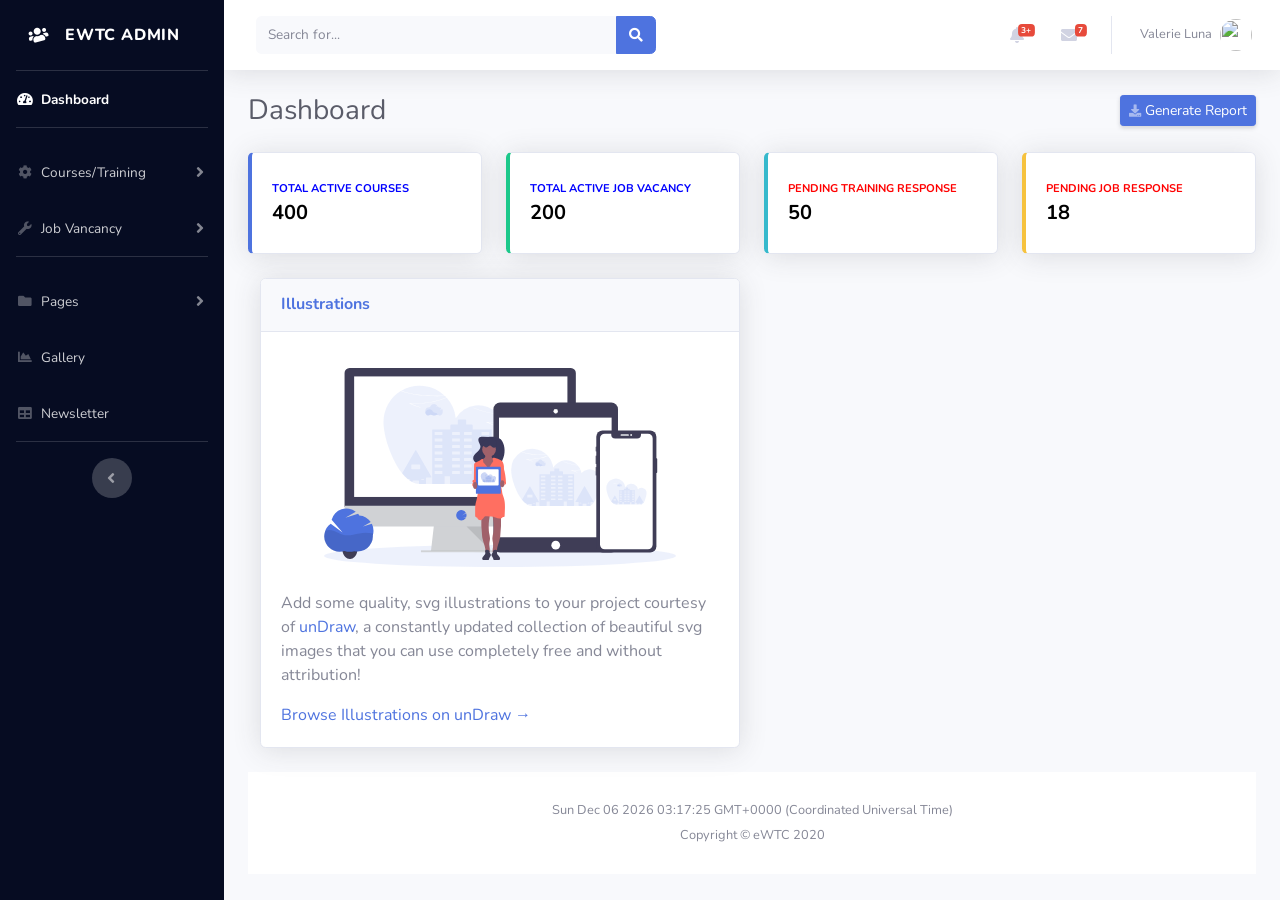
==== admin/index.html @ ba464af4 "add admin" ====
<!DOCTYPE html>
<html lang="en">

<head>

  <meta charset="utf-8">
  <meta http-equiv="X-UA-Compatible" content="IE=edge">
  <meta name="viewport" content="width=device-width, initial-scale=1, shrink-to-fit=no">
  <meta name="description" content="">
  <meta name="author" content="">

  <title>eWtc - Dashboard</title>

  <!-- Custom fonts for this template-->
  <link href="vendor/fontawesome-free/css/all.min.css" rel="stylesheet" type="text/css">
  <link href="https://fonts.googleapis.com/css?family=Nunito:200,200i,300,300i,400,400i,600,600i,700,700i,800,800i,900,900i" rel="stylesheet">

  <!-- Custom styles for this template-->
  <link href="css/sb-admin-2.min.css" rel="stylesheet">

</head>

<body id="page-top">

  <!-- Page Wrapper -->
  <div id="wrapper">

    <!-- Sidebar -->
    <ul class="navbar-nav bg-gradient-primay sidebar sidebar-dark accordion" id="accordionSidebar" style="background-color:#060c22">

      <!-- Sidebar - Brand -->
      <a class="sidebar-brand d-flex align-items-center justify-content-center" href="index.html">
        <div class="sidebar-brand-icon rotate-n-15">
          <span class="fa fa-users"></span>
        </div>
        <div class="sidebar-brand-text mx-3">eWtc Admin </div>
      </a>

      <!-- Divider -->
      <hr class="sidebar-divider my-0">

      <!-- Nav Item - Dashboard -->
      <li class="nav-item active">
        <a class="nav-link" href="index.html">
          <i class="fas fa-fw fa-tachometer-alt"></i>
          <span>Dashboard</span></a>
      </li>

      <!-- Divider -->
      <hr class="sidebar-divider">

      <!-- Heading -->
  

      <!-- Nav Item - Pages Collapse Menu -->
      <li class="nav-item">
        <a class="nav-link collapsed" href="#" data-toggle="collapse" data-target="#collapseTwo" aria-expanded="true" aria-controls="collapseTwo">
          <i class="fas fa-fw fa-cog"></i>
          <span>Courses/Training</span>
        </a>
        <div id="collapseTwo" class="collapse" aria-labelledby="headingTwo" data-parent="#accordionSidebar">
          <div class="bg-white py-2 collapse-inner rounded">
         
          <a class="collapse-item" href="buttons.html">Submitted Application</a>
            <a class="collapse-item" href="buttons.html">Add New</a>
            <a class="collapse-item" href="cards.html">Edit</a>
          </div>
        </div>
      </li>

      <!-- Nav Item - Utilities Collapse Menu -->
      <li class="nav-item">
        <a class="nav-link collapsed" href="#" data-toggle="collapse" data-target="#collapseUtilities" aria-expanded="true" aria-controls="collapseUtilities">
          <i class="fas fa-fw fa-wrench"></i>
          <span>Job Vancancy</span>
        </a>
        <div id="collapseUtilities" class="collapse" aria-labelledby="headingUtilities" data-parent="#accordionSidebar">
          <div class="bg-white py-2 collapse-inner rounded">
            <h6 class="collapse-header">Recruiment Panel</h6>
            <a class="collapse-item" href="utilities-color.html">Submitted CV</a>
            <a class="collapse-item" href="utilities-border.html">Add New</a>
            <a class="collapse-item" href="utilities-animation.html">Edit</a>
            <a class="collapse-item" href="utilities-other.html">Delete</a>
          </div>
        </div>
      </li>

      <!-- Divider -->
      <hr class="sidebar-divider">

   


      <!-- Nav Item - Pages Collapse Menu -->
      <li class="nav-item">
        <a class="nav-link collapsed" href="#" data-toggle="collapse" data-target="#collapsePages" aria-expanded="true" aria-controls="collapsePages">
          <i class="fas fa-fw fa-folder"></i>
          <span>Pages</span>
        </a>
        <div id="collapsePages" class="collapse" aria-labelledby="headingPages" data-parent="#accordionSidebar">
          <div class="bg-white py-2 collapse-inner rounded">
                   <a class="collapse-item" href="login.html">About Us</a>
            <a class="collapse-item" href="login.html">Faqs</a>
            <a class="collapse-item" href="register.html">Terms & Condition</a>
            <a class="collapse-item" href="forgot-password.html">Policy</a>
            <div class="collapse-divider"></div>
            <h6 class="collapse-header">Other Pages:</h6>
            <a class="collapse-item" href="404.html">404 Page</a>
            <a class="collapse-item" href="blank.html">Blank Page</a>
          </div>
        </div>
      </li>

      <!-- Nav Item - Charts -->
      <li class="nav-item">
        <a class="nav-link" href="charts.html">
          <i class="fas fa-fw fa-chart-area"></i>
          <span>Gallery</span></a>
      </li>

      <!-- Nav Item - Tables -->
      <li class="nav-item">
        <a class="nav-link" href="tables.html">
          <i class="fas fa-fw fa-table"></i>
          <span>Newsletter</span></a>
      </li>

      <!-- Divider -->
      <hr class="sidebar-divider d-none d-md-block">

      <!-- Sidebar Toggler (Sidebar) -->
      <div class="text-center d-none d-md-inline">
        <button class="rounded-circle border-0" id="sidebarToggle"></button>
      </div>

    </ul>
    <!-- End of Sidebar -->

    <!-- Content Wrapper -->
    <div id="content-wrapper" class="d-flex flex-column">

      <!-- Main Content -->
      <div id="content">

        <!-- Topbar -->
        <nav class="navbar navbar-expand navbar-light bg-white topbar mb-4 static-top shadow">

          <!-- Sidebar Toggle (Topbar) -->
          <button id="sidebarToggleTop" class="btn btn-link d-md-none rounded-circle mr-3">
            <i class="fa fa-bars"></i>
          </button>

          <!-- Topbar Search -->
          <form class="d-none d-sm-inline-block form-inline mr-auto ml-md-3 my-2 my-md-0 mw-100 navbar-search">
            <div class="input-group">
              <input type="text" class="form-control bg-light border-0 small" placeholder="Search for..." aria-label="Search" aria-describedby="basic-addon2">
              <div class="input-group-append">
                <button class="btn btn-primary" type="button">
                  <i class="fas fa-search fa-sm"></i>
                </button>
              </div>
            </div>
          </form>

          <!-- Topbar Navbar -->
          <ul class="navbar-nav ml-auto">

            <!-- Nav Item - Search Dropdown (Visible Only XS) -->
            <li class="nav-item dropdown no-arrow d-sm-none">
              <a class="nav-link dropdown-toggle" href="#" id="searchDropdown" role="button" data-toggle="dropdown" aria-haspopup="true" aria-expanded="false">
                <i class="fas fa-search fa-fw"></i>
              </a>
              <!-- Dropdown - Messages -->
              <div class="dropdown-menu dropdown-menu-right p-3 shadow animated--grow-in" aria-labelledby="searchDropdown">
                <form class="form-inline mr-auto w-100 navbar-search">
                  <div class="input-group">
                    <input type="text" class="form-control bg-light border-0 small" placeholder="Search for..." aria-label="Search" aria-describedby="basic-addon2">
                    <div class="input-group-append">
                      <button class="btn btn-primary" type="button">
                        <i class="fas fa-search fa-sm"></i>
                      </button>
                    </div>
                  </div>
                </form>
              </div>
            </li>

            <!-- Nav Item - Alerts -->
            <li class="nav-item dropdown no-arrow mx-1">
              <a class="nav-link dropdown-toggle" href="#" id="alertsDropdown" role="button" data-toggle="dropdown" aria-haspopup="true" aria-expanded="false">
                <i class="fas fa-bell fa-fw"></i>
                <!-- Counter - Alerts -->
                <span class="badge badge-danger badge-counter">3+</span>
              </a>
              <!-- Dropdown - Alerts -->
              <div class="dropdown-list dropdown-menu dropdown-menu-right shadow animated--grow-in" aria-labelledby="alertsDropdown">
                <h6 class="dropdown-header">
                  Alerts Center
                </h6>
                <a class="dropdown-item d-flex align-items-center" href="#">
                  <div class="mr-3">
                    <div class="icon-circle bg-primary">
                      <i class="fas fa-file-alt text-white"></i>
                    </div>
                  </div>
                  <div>
                    <div class="small text-gray-500">December 12, 2019</div>
                    <span class="font-weight-bold">A new monthly report is ready to download!</span>
                  </div>
                </a>
                <a class="dropdown-item d-flex align-items-center" href="#">
                  <div class="mr-3">
                    <div class="icon-circle bg-success">
                      <i class="fas fa-donate text-white"></i>
                    </div>
                  </div>
                  <div>
                    <div class="small text-gray-500">December 7, 2019</div>
                    $290.29 has been deposited into your account!
                  </div>
                </a>
                <a class="dropdown-item d-flex align-items-center" href="#">
                  <div class="mr-3">
                    <div class="icon-circle bg-warning">
                      <i class="fas fa-exclamation-triangle text-white"></i>
                    </div>
                  </div>
                  <div>
                    <div class="small text-gray-500">December 2, 2019</div>
                    Spending Alert: We've noticed unusually high spending for your account.
                  </div>
                </a>
                <a class="dropdown-item text-center small text-gray-500" href="#">Show All Alerts</a>
              </div>
            </li>

            <!-- Nav Item - Messages -->
            <li class="nav-item dropdown no-arrow mx-1">
              <a class="nav-link dropdown-toggle" href="#" id="messagesDropdown" role="button" data-toggle="dropdown" aria-haspopup="true" aria-expanded="false">
                <i class="fas fa-envelope fa-fw"></i>
                <!-- Counter - Messages -->
                <span class="badge badge-danger badge-counter">7</span>
              </a>
              <!-- Dropdown - Messages -->
              <div class="dropdown-list dropdown-menu dropdown-menu-right shadow animated--grow-in" aria-labelledby="messagesDropdown">
                <h6 class="dropdown-header">
                  Message Center
                </h6>
                <a class="dropdown-item d-flex align-items-center" href="#">
                  <div class="dropdown-list-image mr-3">
                    <img class="rounded-circle" src="https://source.unsplash.com/fn_BT9fwg_E/60x60" alt="">
                    <div class="status-indicator bg-success"></div>
                  </div>
                  <div class="font-weight-bold">
                    <div class="text-truncate">Hi there! I am wondering if you can help me with a problem I've been having.</div>
                    <div class="small text-gray-500">Emily Fowler · 58m</div>
                  </div>
                </a>
                <a class="dropdown-item d-flex align-items-center" href="#">
                  <div class="dropdown-list-image mr-3">
                    <img class="rounded-circle" src="https://source.unsplash.com/AU4VPcFN4LE/60x60" alt="">
                    <div class="status-indicator"></div>
                  </div>
                  <div>
                    <div class="text-truncate">I have the photos that you ordered last month, how would you like them sent to you?</div>
                    <div class="small text-gray-500">Jae Chun · 1d</div>
                  </div>
                </a>
                <a class="dropdown-item d-flex align-items-center" href="#">
                  <div class="dropdown-list-image mr-3">
                    <img class="rounded-circle" src="https://source.unsplash.com/CS2uCrpNzJY/60x60" alt="">
                    <div class="status-indicator bg-warning"></div>
                  </div>
                  <div>
                    <div class="text-truncate">Last month's report looks great, I am very happy with the progress so far, keep up the good work!</div>
                    <div class="small text-gray-500">Morgan Alvarez · 2d</div>
                  </div>
                </a>
                <a class="dropdown-item d-flex align-items-center" href="#">
                  <div class="dropdown-list-image mr-3">
                    <img class="rounded-circle" src="https://source.unsplash.com/Mv9hjnEUHR4/60x60" alt="">
                    <div class="status-indicator bg-success"></div>
                  </div>
                  <div>
                    <div class="text-truncate">Am I a good boy? The reason I ask is because someone told me that people say this to all dogs, even if they aren't good...</div>
                    <div class="small text-gray-500">Chicken the Dog · 2w</div>
                  </div>
                </a>
                <a class="dropdown-item text-center small text-gray-500" href="#">Read More Messages</a>
              </div>
            </li>

            <div class="topbar-divider d-none d-sm-block"></div>

            <!-- Nav Item - User Information -->
            <li class="nav-item dropdown no-arrow">
              <a class="nav-link dropdown-toggle" href="#" id="userDropdown" role="button" data-toggle="dropdown" aria-haspopup="true" aria-expanded="false">
                <span class="mr-2 d-none d-lg-inline text-gray-600 small">Valerie Luna</span>
                <img class="img-profile rounded-circle" src="https://source.unsplash.com/QAB-WJcbgJk/60x60">
              </a>
              <!-- Dropdown - User Information -->
              <div class="dropdown-menu dropdown-menu-right shadow animated--grow-in" aria-labelledby="userDropdown">
                <a class="dropdown-item" href="#">
                  <i class="fas fa-user fa-sm fa-fw mr-2 text-gray-400"></i>
                  Profile
                </a>
                <a class="dropdown-item" href="#">
                  <i class="fas fa-cogs fa-sm fa-fw mr-2 text-gray-400"></i>
                  Settings
                </a>
                <a class="dropdown-item" href="#">
                  <i class="fas fa-list fa-sm fa-fw mr-2 text-gray-400"></i>
                  Activity Log
                </a>
                <div class="dropdown-divider"></div>
                <a class="dropdown-item" href="#" data-toggle="modal" data-target="#logoutModal">
                  <i class="fas fa-sign-out-alt fa-sm fa-fw mr-2 text-gray-400"></i>
                  Logout
                </a>
              </div>
            </li>

          </ul>

        </nav>
        <!-- End of Topbar -->

        <!-- Begin Page Content -->
        <div class="container-fluid">

          <!-- Page Heading -->
          <div class="d-sm-flex align-items-center justify-content-between mb-4">
            <h1 class="h3 mb-0 text-gray-800">Dashboard</h1>
            <a href="#" class="d-none d-sm-inline-block btn btn-sm btn-primary shadow-sm"><i class="fas fa-download fa-sm text-white-50"></i> Generate Report</a>
          </div>

          <!-- Content Row -->
          <div class="row">

            <!-- Stats panel -->
            <div class="col-xl-3 col-md-6 mb-4">
              <div class="card border-left-primary shadow h-100 py-2">
                <div class="card-body">
                  <div class="row no-gutters align-items-center">
                    <div class="col mr-2">
                      <div class="text-xs font-weight-bold text-uppercase mb-1" style="color:blue;">Total Active Courses</div>
                      <div class="h5 mb-0 font-weight-bold" style="color:black;">400</div>
                    </div>
                  
                  </div>
                </div>
              </div>
            </div>

            <!-- Earnings (Monthly) Card Example -->
            <div class="col-xl-3 col-md-6 mb-4">
              <div class="card border-left-success shadow h-100 py-2">
                <div class="card-body">
                  <div class="row no-gutters align-items-center">
                    <div class="col mr-2">
                      <div class="text-xs font-weight-bold text-uppercase mb-1" style="color:blue;">Total Active Job vacancy</div>
                      <div class="h5 mb-0 font-weight-bold" style="color:black">200</div>
                    </div>
                  
                  </div>
                </div>
              </div>
            </div>

            <!-- Earnings (Monthly) Card Example -->
            <div class="col-xl-3 col-md-6 mb-4">
              <div class="card border-left-info shadow h-100 py-2">
                <div class="card-body">
                  <div class="row no-gutters align-items-center">
                    <div class="col mr-2">
                      <div class="text-xs font-weight-bold text-uppercase mb-1" style="color:red;">Pending Training Response</div>
                      <div class="row no-gutters align-items-center">
                        <div class="col-auto">
                          <div class="h5 mb-0 mr-3 font-weight-bold" style="color:black;">50</div>
                      </div>
                  </div>
                        
                    </div>
                 
                  </div>
                </div>
              </div>
            </div>

            <!-- Pending Requests Card Example -->
            <div class="col-xl-3 col-md-6 mb-4">
              <div class="card border-left-warning shadow h-100 py-2">
                <div class="card-body">
                  <div class="row no-gutters align-items-center">
                    <div class="col mr-2">
                      <div class="text-xs font-weight-bold text-uppercase mb-1" style="color:red;">Pending Job Response</div>
                      <div class="h5 mb-0 font-weight-bold" style="color:black;">18</div>
                    </div>
                    
                  </div>
                </div>
              </div>
            </div>
          </div>

          <!-- Content Row -->

        

    
            <div class="col-lg-6 mb-4">

              <!-- Illustrations -->
              <div class="card shadow mb-4">
                <div class="card-header py-3">
                  <h6 class="m-0 font-weight-bold text-primary">Illustrations</h6>
                </div>
                <div class="card-body">
                  <div class="text-center">
                    <img class="img-fluid px-3 px-sm-4 mt-3 mb-4" style="width: 25rem;" src="img/undraw_posting_photo.svg" alt="">
                  </div>
                  <p>Add some quality, svg illustrations to your project courtesy of <a target="_blank" rel="nofollow" href="https://undraw.co/">unDraw</a>, a constantly updated collection of beautiful svg images that you can use completely free and without attribution!</p>
                  <a target="_blank" rel="nofollow" href="https://undraw.co/">Browse Illustrations on unDraw &rarr;</a>
                </div>
              </div>

             
      </div>
      <!-- End of Main Content -->

      <!-- Footer -->
      <footer class="sticky-footer bg-white">
        <div class="container my-auto">
          <div class="copyright text-center my-auto">
            
            <script type="text/javascript">
            	const now = new Date();
            	document.write(now);
            </script><br> <br><span>Copyright &copy; eWTC 2020</span>
          </div>
        </div>
      </footer>
      <!-- End of Footer -->

    </div>
    <!-- End of Content Wrapper -->

  </div>
  <!-- End of Page Wrapper -->

  <!-- Scroll to Top Button-->
  <a class="scroll-to-top rounded" href="#page-top">
    <i class="fas fa-angle-up"></i>
  </a>

  <!-- Logout Modal-->
  <div class="modal fade" id="logoutModal" tabindex="-1" role="dialog" aria-labelledby="exampleModalLabel" aria-hidden="true">
    <div class="modal-dialog" role="document">
      <div class="modal-content">
        <div class="modal-header">
          <h5 class="modal-title" id="exampleModalLabel">Ready to Leave?</h5>
          <button class="close" type="button" data-dismiss="modal" aria-label="Close">
            <span aria-hidden="true">×</span>
          </button>
        </div>
        <div class="modal-body">Select "Logout" below if you are ready to end your current session.</div>
        <div class="modal-footer">
          <button class="btn btn-secondary" type="button" data-dismiss="modal">Cancel</button>
          <a class="btn btn-primary" href="login.html">Logout</a>
        </div>
      </div>
    </div>
  </div>

  <!-- Bootstrap core JavaScript-->
  <script src="vendor/jquery/jquery.min.js"></script>
  <script src="vendor/bootstrap/js/bootstrap.bundle.min.js"></script>

  <!-- Core plugin JavaScript-->
  <script src="vendor/jquery-easing/jquery.easing.min.js"></script>

  <!-- Custom scripts for all pages-->
  <script src="js/sb-admin-2.min.js"></script>

  <!-- Page level plugins -->
  <script src="vendor/chart.js/Chart.min.js"></script>

  <!-- Page level custom scripts -->
  <script src="js/demo/chart-area-demo.js"></script>
  <script src="js/demo/chart-pie-demo.js"></script>

</body>

</html>
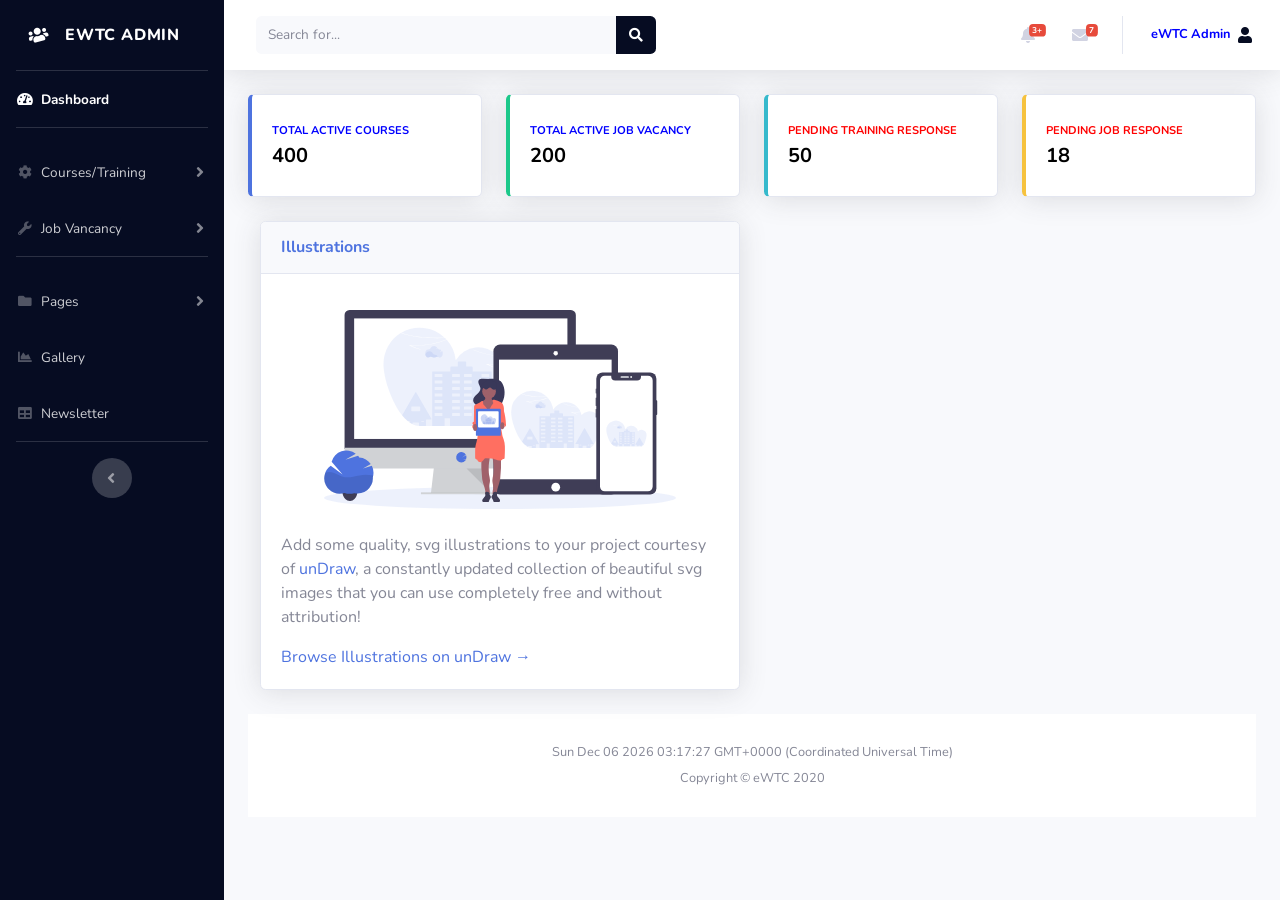
==== commit 210ba153: "redesign" ====
--- a/admin/index.html
+++ b/admin/index.html
@@ -155,7 +155,7 @@
             <div class="input-group">
               <input type="text" class="form-control bg-light border-0 small" placeholder="Search for..." aria-label="Search" aria-describedby="basic-addon2">
               <div class="input-group-append">
-                <button class="btn btn-primary" type="button">
+                <button class="btn" type="button" style="background-color:#060c22; color: white;" >
                   <i class="fas fa-search fa-sm"></i>
                 </button>
               </div>
@@ -295,8 +295,8 @@
             <!-- Nav Item - User Information -->
             <li class="nav-item dropdown no-arrow">
               <a class="nav-link dropdown-toggle" href="#" id="userDropdown" role="button" data-toggle="dropdown" aria-haspopup="true" aria-expanded="false">
-                <span class="mr-2 d-none d-lg-inline text-gray-600 small">Valerie Luna</span>
-                <img class="img-profile rounded-circle" src="https://source.unsplash.com/QAB-WJcbgJk/60x60">
+                <span class="mr-2 d-none d-lg-inline small" style="color:blue;"><b>eWTC Admin</b></span>
+                <span class="fa fa-user" style="color:#060c22;">
               </a>
               <!-- Dropdown - User Information -->
               <div class="dropdown-menu dropdown-menu-right shadow animated--grow-in" aria-labelledby="userDropdown">
@@ -328,11 +328,7 @@
         <!-- Begin Page Content -->
         <div class="container-fluid">
 
-          <!-- Page Heading -->
-          <div class="d-sm-flex align-items-center justify-content-between mb-4">
-            <h1 class="h3 mb-0 text-gray-800">Dashboard</h1>
-            <a href="#" class="d-none d-sm-inline-block btn btn-sm btn-primary shadow-sm"><i class="fas fa-download fa-sm text-white-50"></i> Generate Report</a>
-          </div>
+          
 
           <!-- Content Row -->
           <div class="row">
